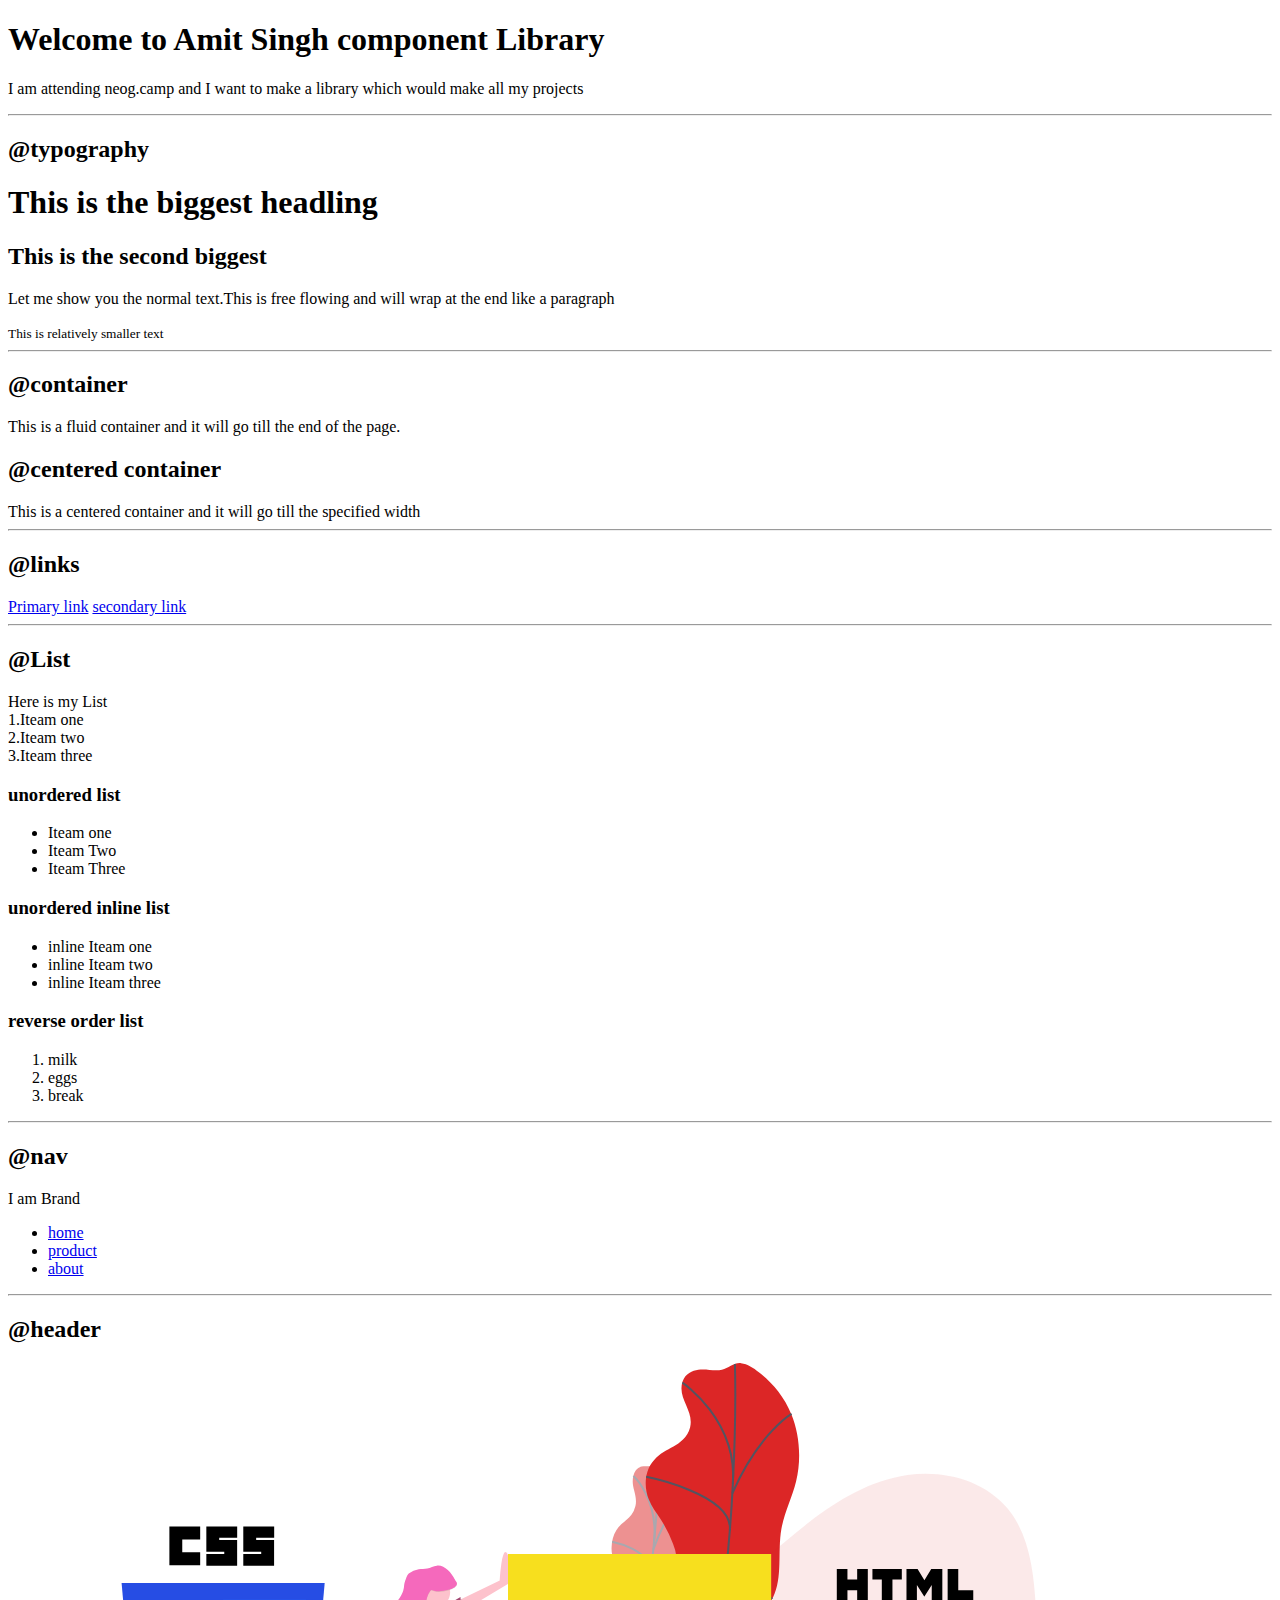
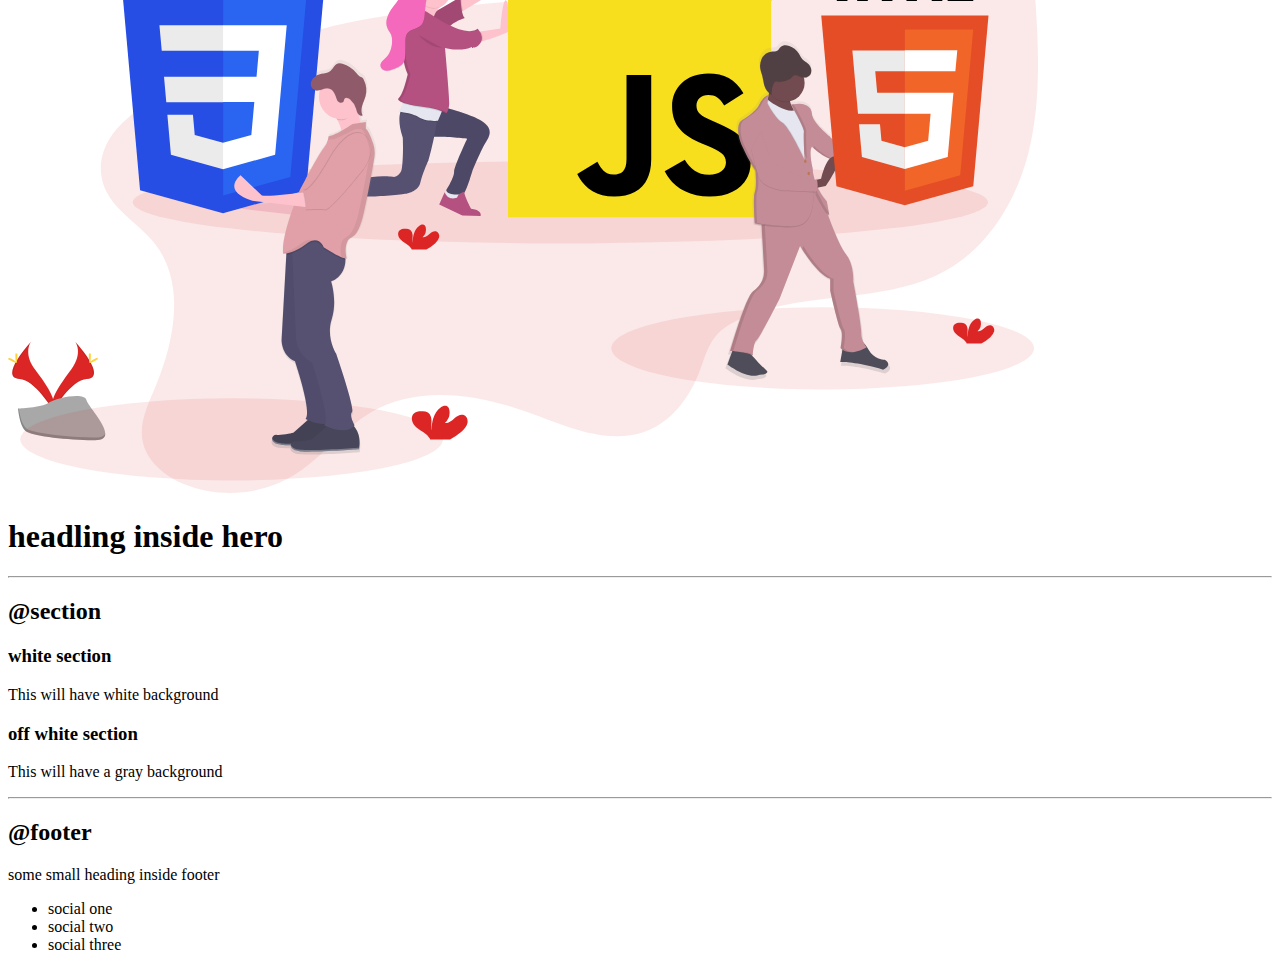
==== index.html @ 82122eb5 "initail commit:HTML component" ====
<!DOCTYPE html>
<html lang="en">
<head>
    <meta charset="UTF-8">
    <meta name="viewport" content="width=device-width, initial-scale=1.0">
    <title>component Library</title>
</head>
<body>
    <h1>Welcome to Amit Singh component Library</h1>
    <p>I am attending neog.camp and I want to make a library which would make all my projects</p>

    <hr>
    <h2>@typography</h2>

    <h1>This is the biggest headling</h1>
    <h2>This is the second biggest</h2>
    <p>Let me show you the normal text.This is free flowing and will wrap at the end like a paragraph</p>
    <small>This is relatively smaller text</small>

    <hr>
    <h2>@container</h2>

    <div>This is a fluid container and it will go till the end of the page.</div>
    <h2>@centered container</h2>
    <div>This is a centered container and it will go till the specified width</div>

    <hr>
    <h2>@links</h2>

    <a href="/">Primary link</a>
    <a href="/">secondary link</a>

    <hr>
    <h2>@List</h2>

    <div>
        Here is my List
        <div>1.Iteam one</div>
        <div>2.Iteam two</div>
        <div>3.Iteam three</div>
    </div>

    <h3>unordered list</h3>
    <ul>
        <li>Iteam one</li>
        <li>Iteam Two</li>
        <li>Iteam Three</li>
    </ul>

    <h3>unordered inline list</h3>
    <ul>
        <li>inline Iteam one</li>
        <li>inline Iteam two</li>
        <li>inline Iteam three</li>
    </ul>

    <h3>reverse order list</h3>
    <ol>
        <li>milk</li>
        <li>eggs</li>
        <li>break</li>
    </ol>

    <hr>
    <h2>@nav</h2>

    <nav>I am Brand</nav>
    <ul>
        <li>
            <a href="/">home</a>
        </li>
        <li>
            <a href="/">product</a>
        </li>
        <li>
            <a href="/">about</a>
        </li>
    </ul>

    <hr>
    <h2>@header</h2>

    <header>
        <img src ="images/hero.svg"/>
        <h1>headling inside hero</h1>
    </header>

    <hr>
    <h2>@section</h2>

    <section>
        <h3>white section</h3>
        <p>This will have white background</p>
    </section>

    <section>
        <h3>off white section</h3>
        <p>This will have a gray background</p>
    </section>

    <hr>
    <h2>@footer</h2>

    <footer>
        <div>some small heading inside footer</div>
        <ul>
            <li>social one</li>
            <li>social two</li>
            <li>social three</li>
        </ul>
    </footer>

</body>
</html>
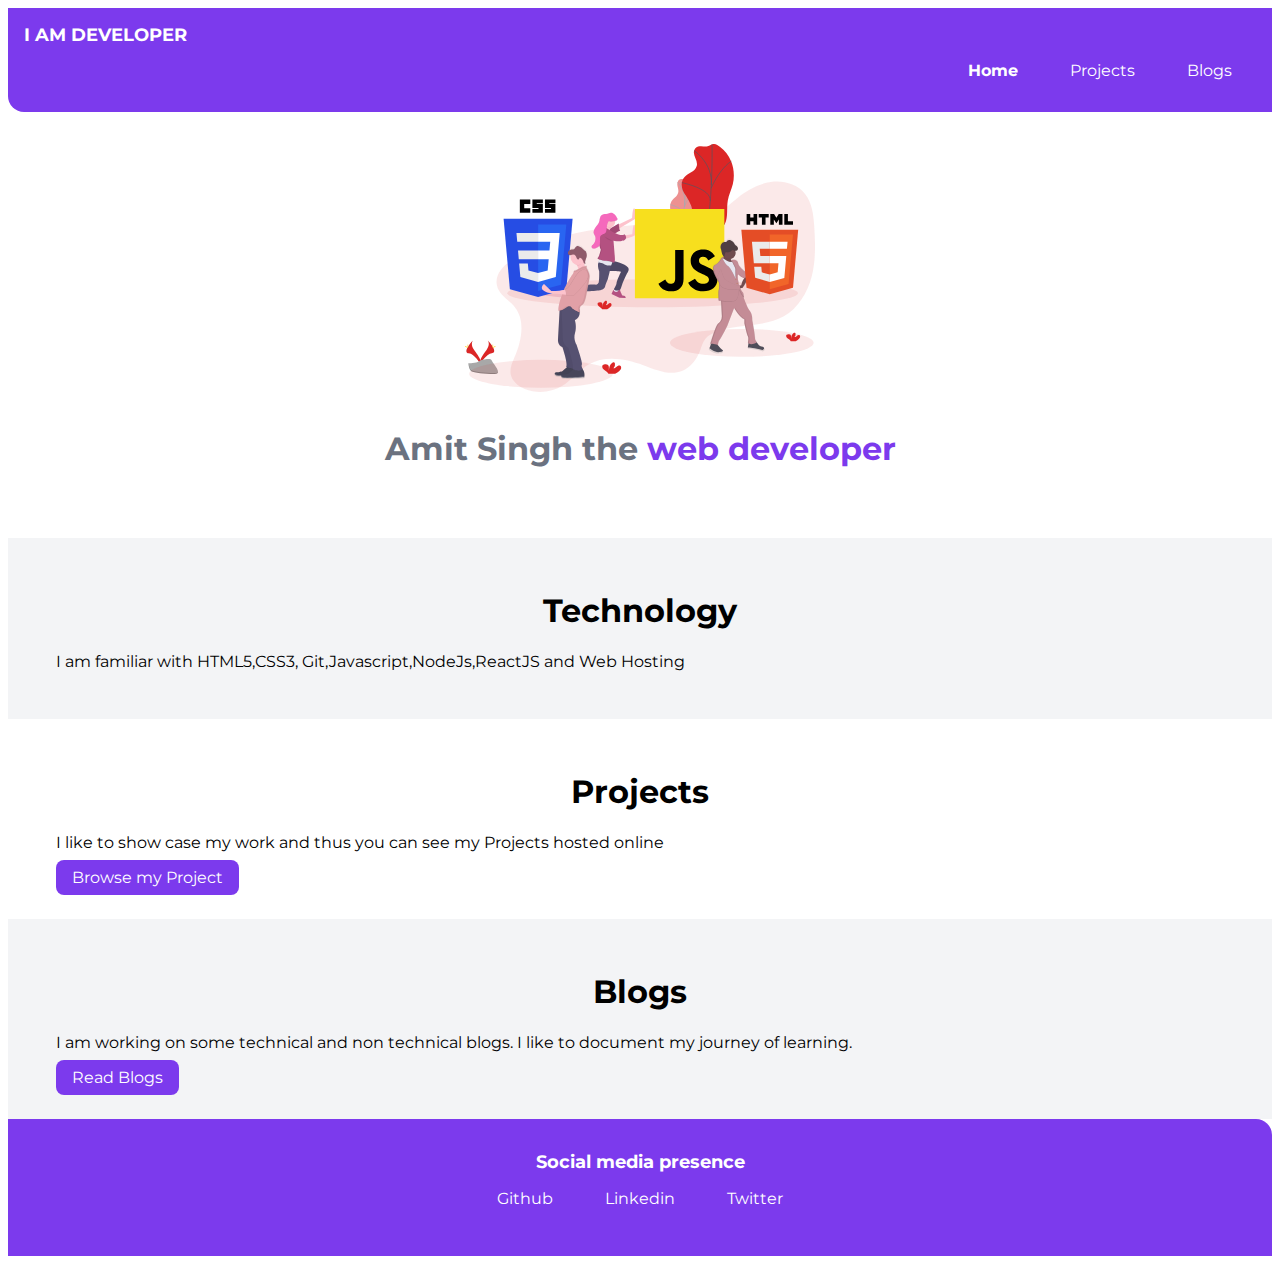
==== commit 28b8169d: "updated:components" ====
--- a/index.html
+++ b/index.html
@@ -3,112 +3,80 @@
 <head>
     <meta charset="UTF-8">
     <meta name="viewport" content="width=device-width, initial-scale=1.0">
-    <title>component Library</title>
+    <title>home | amitsingh</title>
+    <link href="styles.css" rel="stylesheet" />
+
 </head>
 <body>
-    <h1>Welcome to Amit Singh component Library</h1>
-    <p>I am attending neog.camp and I want to make a library which would make all my projects</p>
+    <nav class="navigation container">
+        <div class="nav-brand">I AM DEVELOPER</div>
+        <ul class="list-non-bullet nav-pills">
+            <li class="list-iteam-inline">
+                <a class="link link-active" href="/">Home</a>
+            </li>
+            <li class="list-iteam-inline">
+                <a class="link " href="/projects.html">Projects</a>
+            </li>
+            <li class="list-iteam-inline">
+                <a class="link" href="/blogs.html">Blogs</a>
+            </li>
+        </ul>
+    </nav>
 
-    <hr>
-    <h2>@typography</h2>
-
-    <h1>This is the biggest headling</h1>
-    <h2>This is the second biggest</h2>
-    <p>Let me show you the normal text.This is free flowing and will wrap at the end like a paragraph</p>
-    <small>This is relatively smaller text</small>
-
-    <hr>
-    <h2>@container</h2>
-
-    <div>This is a fluid container and it will go till the end of the page.</div>
-    <h2>@centered container</h2>
-    <div>This is a centered container and it will go till the specified width</div>
-
-    <hr>
-    <h2>@links</h2>
-
-    <a href="/">Primary link</a>
-    <a href="/">secondary link</a>
-
-    <hr>
-    <h2>@List</h2>
-
-    <div>
-        Here is my List
-        <div>1.Iteam one</div>
-        <div>2.Iteam two</div>
-        <div>3.Iteam three</div>
-    </div>
-
-    <h3>unordered list</h3>
-    <ul>
-        <li>Iteam one</li>
-        <li>Iteam Two</li>
-        <li>Iteam Three</li>
-    </ul>
-
-    <h3>unordered inline list</h3>
-    <ul>
-        <li>inline Iteam one</li>
-        <li>inline Iteam two</li>
-        <li>inline Iteam three</li>
-    </ul>
-
-    <h3>reverse order list</h3>
-    <ol>
-        <li>milk</li>
-        <li>eggs</li>
-        <li>break</li>
-    </ol>
-
-    <hr>
-    <h2>@nav</h2>
-
-    <nav>I am Brand</nav>
-    <ul>
-        <li>
-            <a href="/">home</a>
-        </li>
-        <li>
-            <a href="/">product</a>
-        </li>
-        <li>
-            <a href="/">about</a>
-        </li>
-    </ul>
-
-    <hr>
-    <h2>@header</h2>
-
-    <header>
-        <img src ="images/hero.svg"/>
-        <h1>headling inside hero</h1>
+    <header class="hero">
+        <img class="hero-img" src ="images/hero.svg"/>
+        <h1 class="hero-headling">Amit Singh the <span class="heading-inverted">web developer</span></h1>
     </header>
 
-    <hr>
-    <h2>@section</h2>
+    <section class="section ow">
+        <div class="container container-center">
+            <h1>Technology</h1>
+            <p>I am familiar with HTML5,CSS3,
+                Git,Javascript,NodeJs,ReactJS
+                and Web Hosting
+            </p>
 
-    <section>
-        <h3>white section</h3>
-        <p>This will have white background</p>
+        </div>
+
     </section>
 
-    <section>
-        <h3>off white section</h3>
-        <p>This will have a gray background</p>
+    <section class="section ">
+        <div class="container container-center">
+            <h1>Projects</h1>
+            <p>I like to show case my work
+                and thus you can see my Projects
+                hosted online
+            </p>
+            <a class="link link-primery" href="https://github.com/singhxamit21?tab=repositories">
+                Browse my Project</a> 
+
+        </div>
+
     </section>
 
-    <hr>
-    <h2>@footer</h2>
+    <section class="section ow">
+        <div class="container container-center">
+            <h1>Blogs</h1>
+            <p>I am working on some
+                technical and non technical blogs.
+                I like to document my journey
+                of learning.
+            </p>
+            <a class="link link-primery" href="https://github.com/singhxamit21?tab=repositories">
+                Read Blogs</a> 
 
-    <footer>
-        <div>some small heading inside footer</div>
-        <ul>
-            <li>social one</li>
-            <li>social two</li>
-            <li>social three</li>
+        </div>
+
+    </section>
+
+    <footer class="footer">
+        <div class="footer-header">Social media presence</div>
+        <ul class="social-links list-non-bullet">
+            <li class="list-iteam-inline"><a class="link" href="https://github.com/singhxamit21?tab=repositories">Github</a></li>
+            <li class="list-iteam-inline"><a class="link" href="https://www.linkedin.com/in/amit-singh-3a145818b/">Linkedin</a></li>
+            <li class="list-iteam-inline"><a class="link" href="https://twitter.com/AmitKamalSingh1">Twitter</a></li>
         </ul>
     </footer>
-
+    
 </body>
 </html>--- a/styles.css
+++ b/styles.css
@@ -0,0 +1,138 @@
+@import url('https://fonts.googleapis.com/css2?family=Montserrat:wght@400;700&display=swap');
+
+:root{
+    --primery-color:#7C3AED;
+    --dark-gray:#6B7280;
+    --off-white:#F3F4F6;
+}
+body{
+    font-family: 'Montserrat', sans-serif;
+}
+.hero .hero-headling{
+    text-align: center;
+    padding-top: 1rem;
+    color: var(--dark-gray);
+}
+hr{
+    margin: 2rem 0rem;
+}
+
+/* container */
+
+.container{
+    padding: 0rem 1rem;
+}
+
+.container_center{
+    max-width: 600px;
+    margin: auto;
+}
+
+.link-primery{
+    background-color: var(--primery-color);
+    border-radius: 0.5rem;
+    color: white;
+}
+
+.link-secondary{
+    color: var(--primery-color);
+    border-radius: 0.5rem;
+    border:1px solid var(--primery-color)
+
+}
+.link{
+    text-decoration: none;
+    padding: 0.5rem 1rem;
+}
+
+.non-bullet{
+    list-style: none;
+}
+
+.list-iteam-inline{
+    display: inline;
+    padding: 0rem 0.5rem;
+}
+
+.navigation{
+    background-color: var(--primery-color);
+    color: white;
+    padding: 1rem;
+    border-bottom-left-radius: 1rem;
+}
+
+.navigation .link{
+    color: white;
+}
+
+.navigation .nav-brand{
+    font-weight: bold;
+    font-size: 1.1rem;
+}
+
+.navigation .nav-pills{
+    text-align: right;
+}
+
+.navigation .link-active{
+    font-weight: bold;
+}
+
+/* header */
+.hero{
+    padding: 2rem;
+}
+
+.hero .hero-img{
+    max-width: 350px;
+    display: block;
+    margin: auto;
+}
+
+.hero .hero-headling{
+    padding: 1rem;
+    color: var(--dark-gray);
+}
+
+.hero .hero-headling .heading-inverted{
+    color: var(--primery-color);
+}
+
+/* section */
+.section{
+    padding: 2rem;
+}
+
+.section h1{
+    text-align: center;
+}
+
+.ow{
+    background-color: var(--off-white);
+}
+
+/* footer */
+.footer{
+    background-color: var(--primery-color);
+    padding: 2rem 1rem;
+    text-align: center;
+    color: white;
+    border-top-right-radius: 1rem;
+}
+
+.footer .link{
+    color: white;
+}
+
+.footer ul{
+    padding-inline-start: 0px;
+}
+
+.footer .footer-header{
+    font-weight: bold;
+    font-size: large;
+}
+
+.margin_md{
+    margin: 2rem;
+}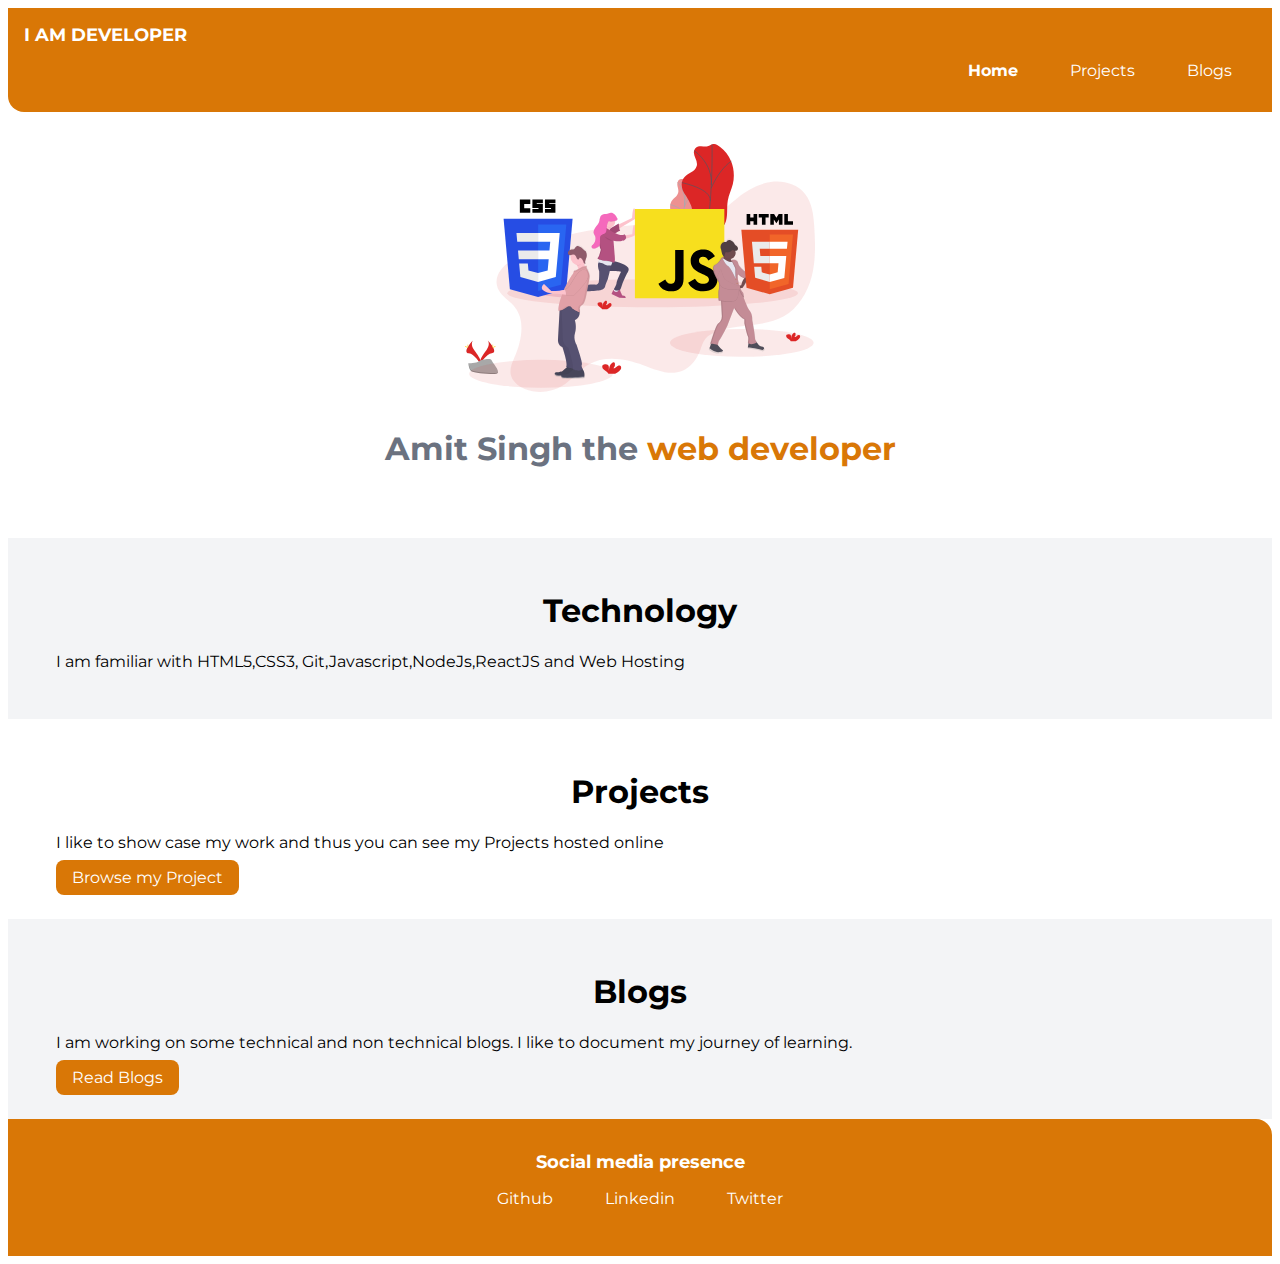
==== commit f1777b9c: "update:finalpotfolio" ====
--- a/index.html
+++ b/index.html
@@ -62,7 +62,7 @@
                 I like to document my journey
                 of learning.
             </p>
-            <a class="link link-primery" href="https://github.com/singhxamit21?tab=repositories">
+            <a class="link link-primery" href="/blog1.html">
                 Read Blogs</a> 
 
         </div>
--- a/styles.css
+++ b/styles.css
@@ -1,7 +1,7 @@
 @import url('https://fonts.googleapis.com/css2?family=Montserrat:wght@400;700&display=swap');
 
 :root{
-    --primery-color:#7C3AED;
+    --primery-color:#D97706;
     --dark-gray:#6B7280;
     --off-white:#F3F4F6;
 }
@@ -133,6 +133,16 @@
     font-size: large;
 }
 
-.margin_md{
-    margin: 2rem;
-}+.container .margin_md{
+    margin-right: 10px;
+}
+
+.container .bottomspace{
+    margin-bottom: 30px;
+}
+
+.center {
+    text-align: justify;
+    -moz-text-align-last: center; 
+    text-align-last: center;
+  }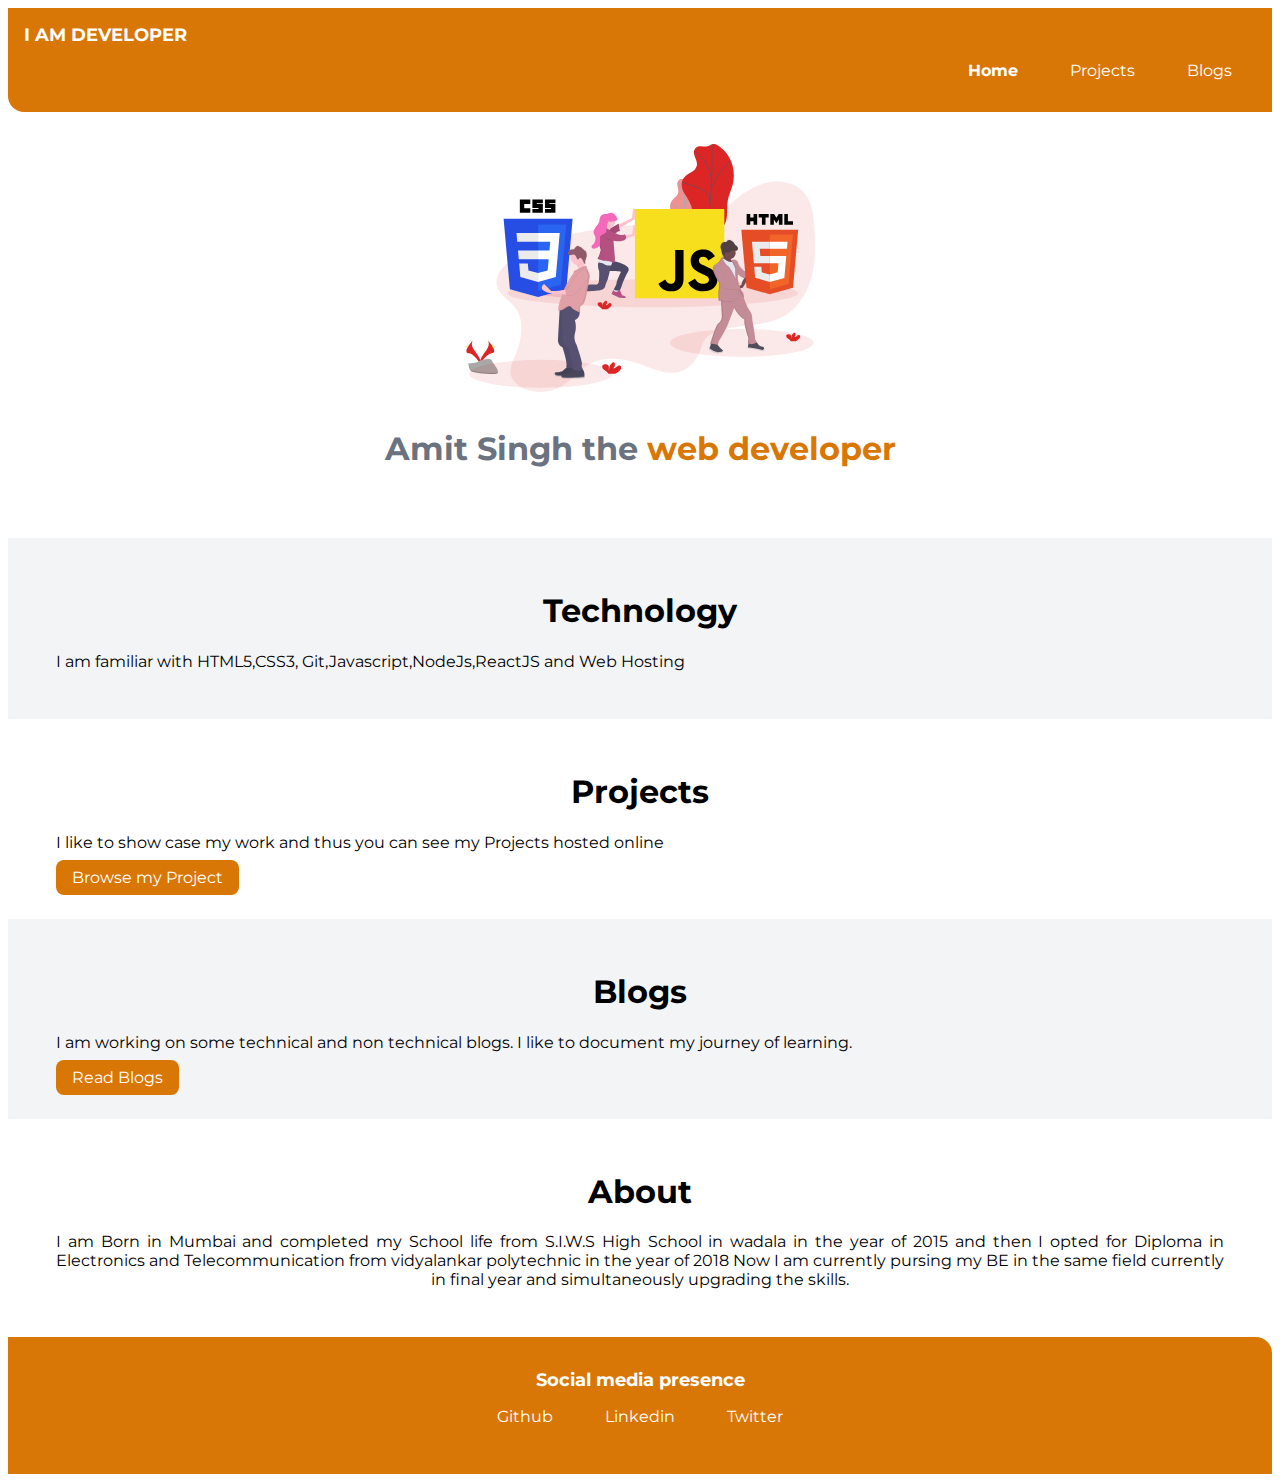
==== commit 8be488d1: "update:about section" ====
--- a/index.html
+++ b/index.html
@@ -69,6 +69,25 @@
 
     </section>
 
+    <section class="section">
+        <div class="container container-center">
+            <h1>About</h1>
+            <p class="center"> I am Born in Mumbai and completed my 
+                School life from S.I.W.S High School
+                in wadala in the year of 2015
+                 and then I opted for Diploma in Electronics 
+                 and Telecommunication from vidyalankar
+                 polytechnic in the year of 2018 Now
+                 I am currently pursing my BE in the 
+                 same field currently in final year and
+                 simultaneously upgrading the skills. 
+
+            </p>
+
+        </div>
+
+    </section>
+
     <footer class="footer">
         <div class="footer-header">Social media presence</div>
         <ul class="social-links list-non-bullet">
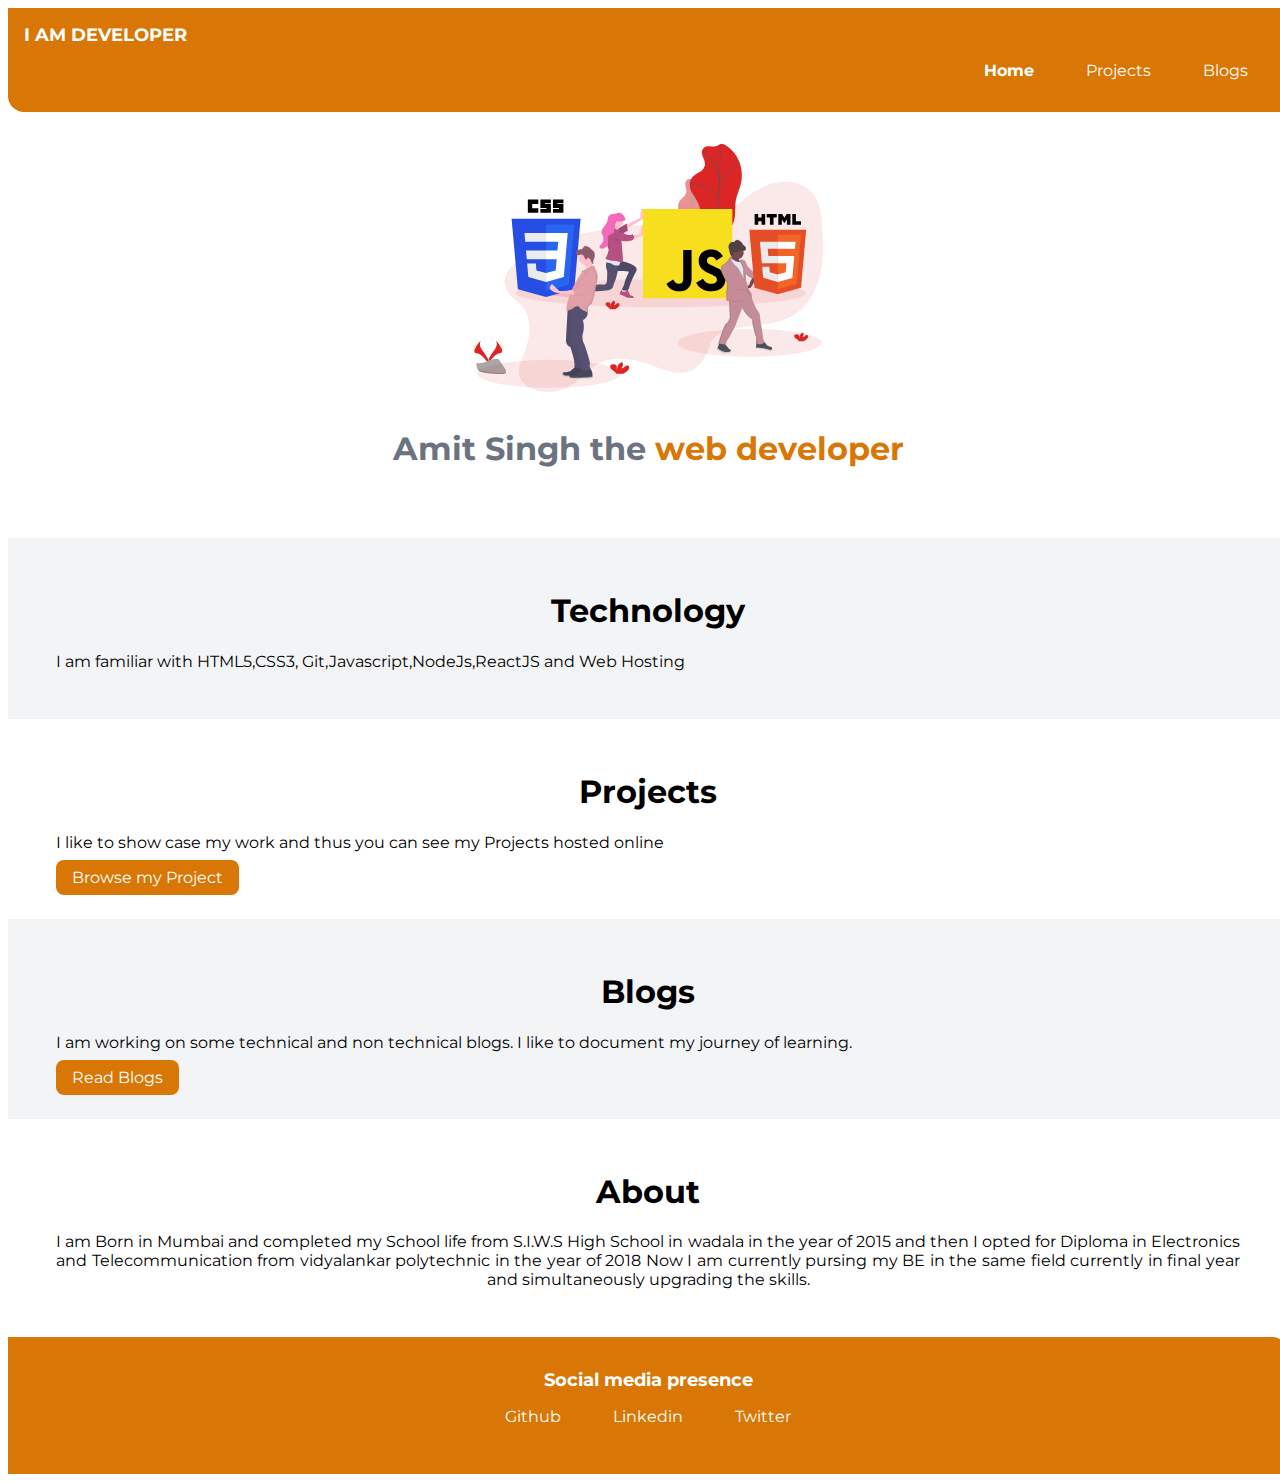
==== commit 11286b21: "update:mobile view" ====
--- a/index.html
+++ b/index.html
@@ -7,7 +7,7 @@
     <link href="styles.css" rel="stylesheet" />
 
 </head>
-<body>
+<body class="col-" >
     <nav class="navigation container">
         <div class="nav-brand">I AM DEVELOPER</div>
         <ul class="list-non-bullet nav-pills">
--- a/styles.css
+++ b/styles.css
@@ -8,6 +8,28 @@
 body{
     font-family: 'Montserrat', sans-serif;
 }
+
+/* For mobile phones: */
+[class*="col-"] {
+    width: 100%;
+  }
+  
+  @media only screen and (min-width: 768px) {
+    /* For desktop: */
+    .col-1 {width: 8.33%;}
+    .col-2 {width: 16.66%;}
+    .col-3 {width: 25%;}
+    .col-4 {width: 33.33%;}
+    .col-5 {width: 41.66%;}
+    .col-6 {width: 50%;}
+    .col-7 {width: 58.33%;}
+    .col-8 {width: 66.66%;}
+    .col-9 {width: 75%;}
+    .col-10 {width: 83.33%;}
+    .col-11 {width: 91.66%;}
+    .col-12 {width: 100%;}
+  }
+  
 .hero .hero-headling{
     text-align: center;
     padding-top: 1rem;
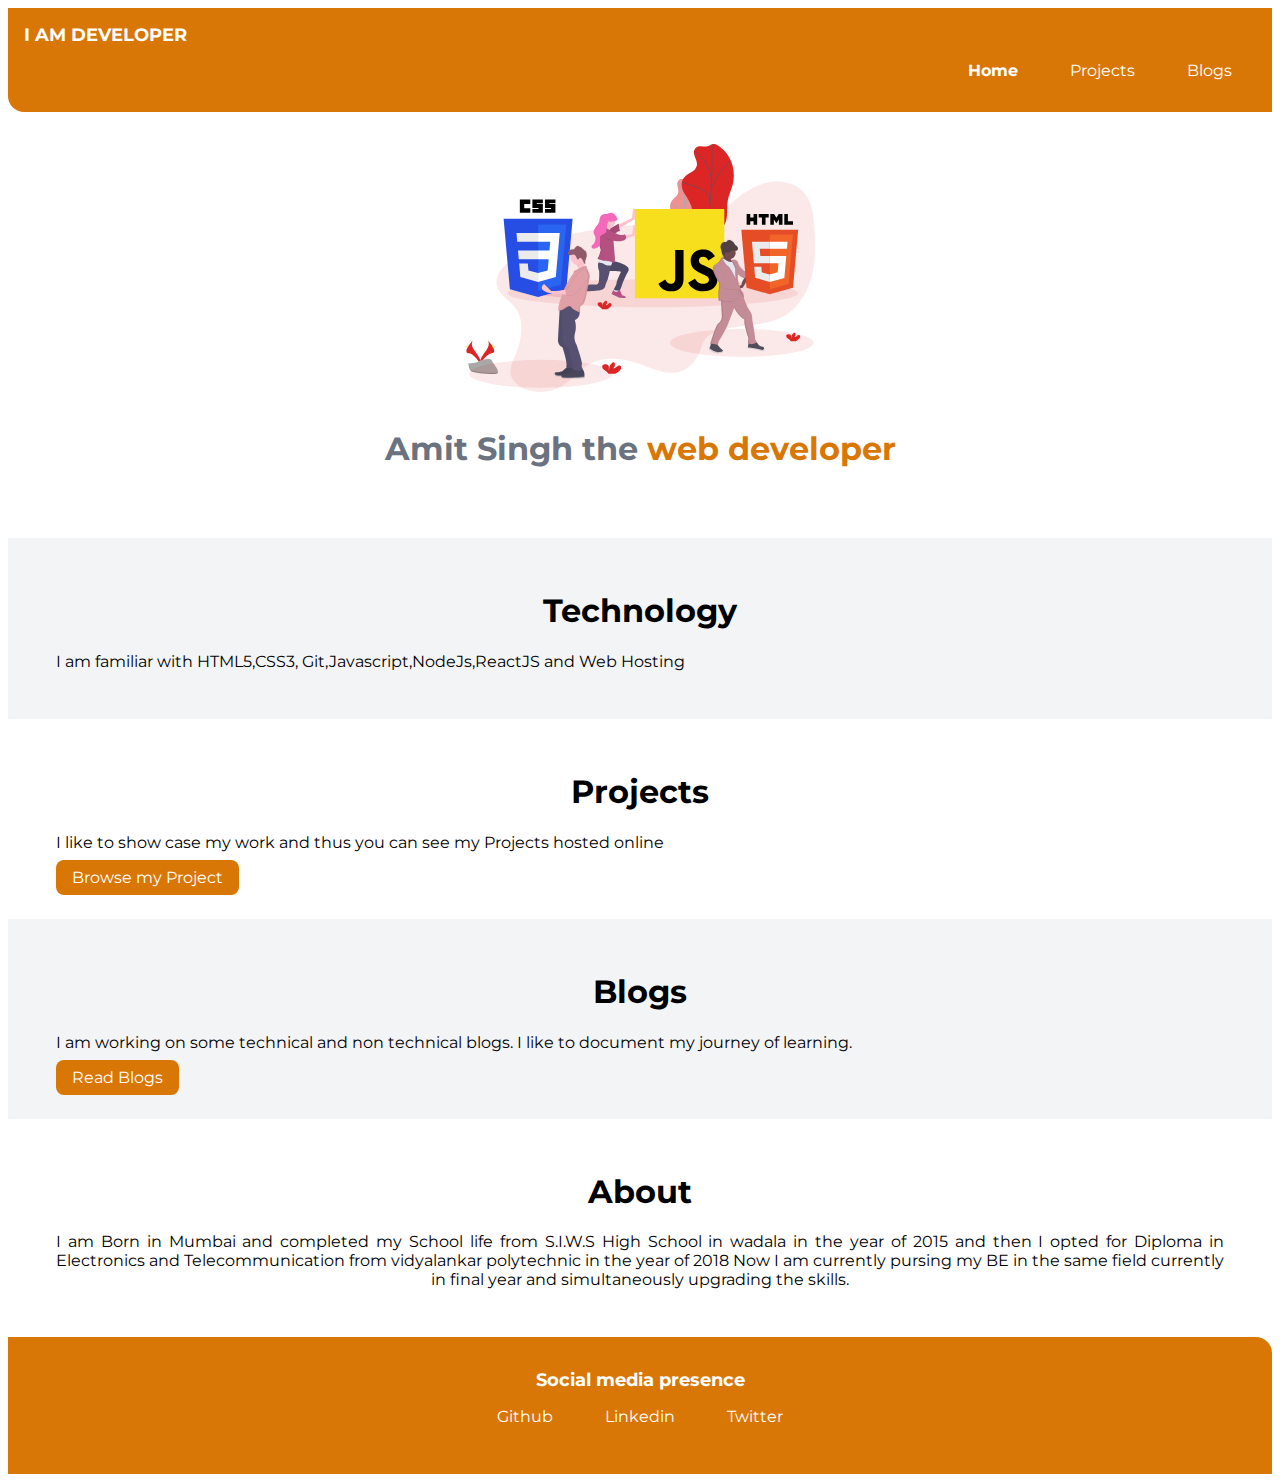
==== commit ae74d23f: "update:final potfolio" ====
--- a/index.html
+++ b/index.html
@@ -7,7 +7,7 @@
     <link href="styles.css" rel="stylesheet" />
 
 </head>
-<body class="col-" >
+<body>
     <nav class="navigation container">
         <div class="nav-brand">I AM DEVELOPER</div>
         <ul class="list-non-bullet nav-pills">
--- a/styles.css
+++ b/styles.css
@@ -9,27 +9,6 @@
     font-family: 'Montserrat', sans-serif;
 }
 
-/* For mobile phones: */
-[class*="col-"] {
-    width: 100%;
-  }
-  
-  @media only screen and (min-width: 768px) {
-    /* For desktop: */
-    .col-1 {width: 8.33%;}
-    .col-2 {width: 16.66%;}
-    .col-3 {width: 25%;}
-    .col-4 {width: 33.33%;}
-    .col-5 {width: 41.66%;}
-    .col-6 {width: 50%;}
-    .col-7 {width: 58.33%;}
-    .col-8 {width: 66.66%;}
-    .col-9 {width: 75%;}
-    .col-10 {width: 83.33%;}
-    .col-11 {width: 91.66%;}
-    .col-12 {width: 100%;}
-  }
-  
 .hero .hero-headling{
     text-align: center;
     padding-top: 1rem;
